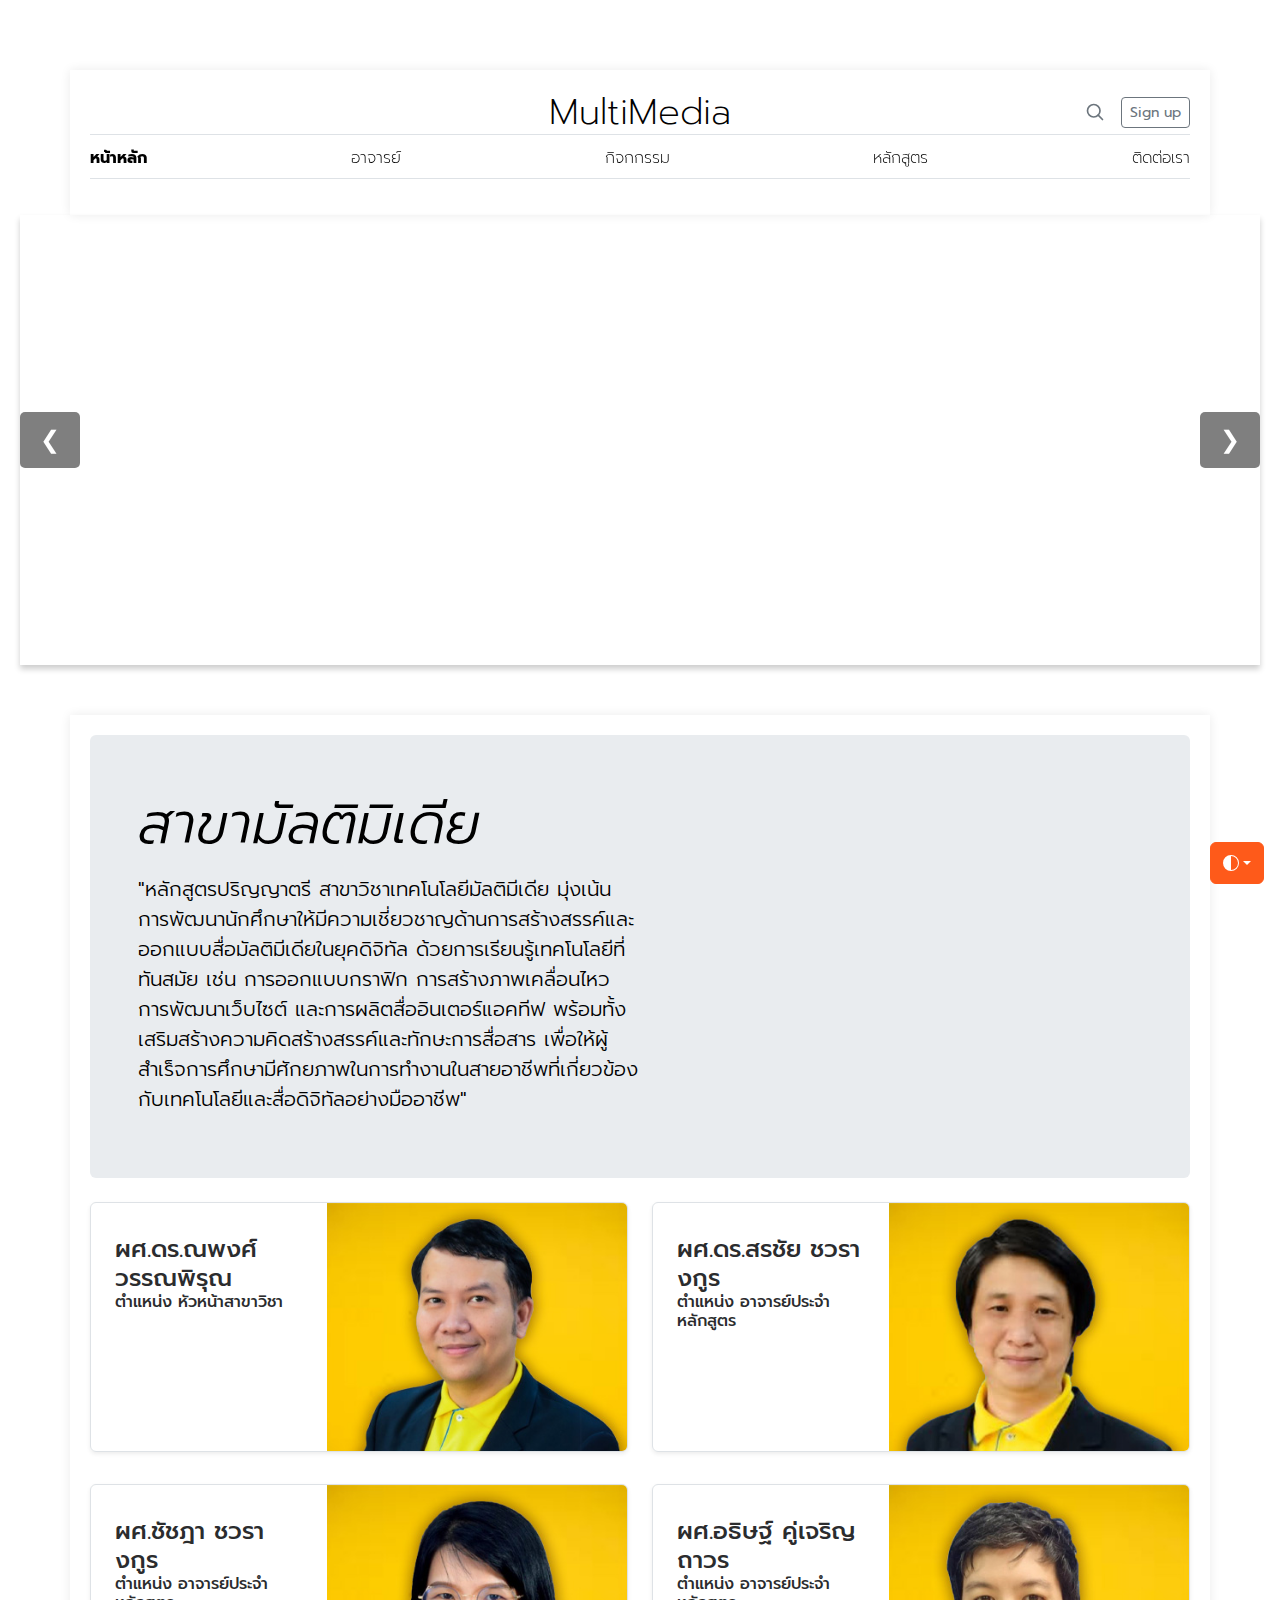
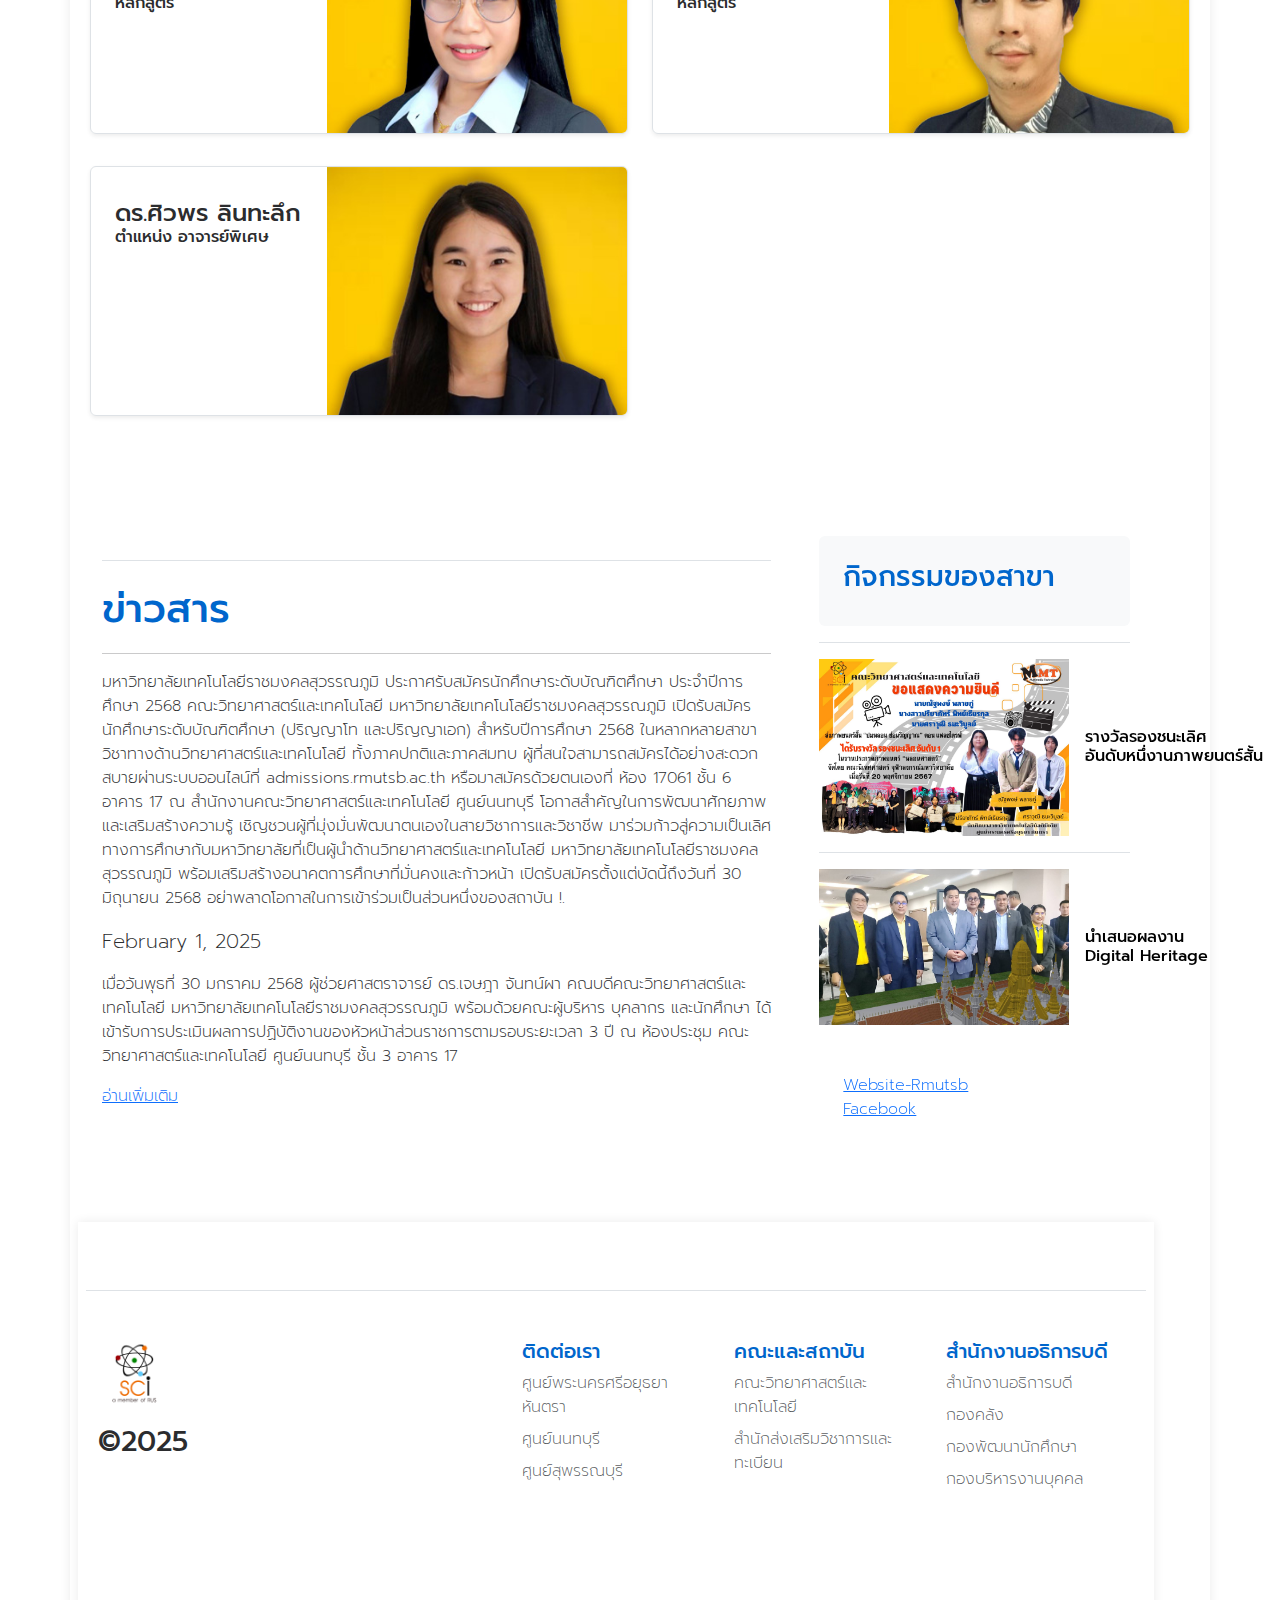
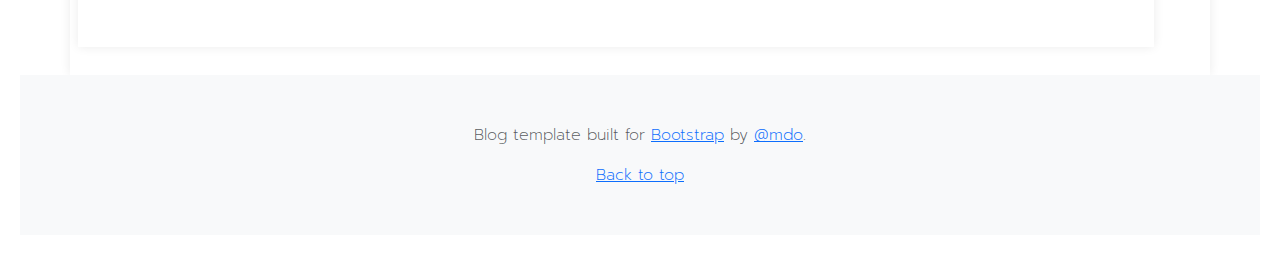
==== index.html @ c5282add "Add files via upload" ====
<!doctype html>
<html lang="en" data-bs-theme="auto">

<head>
  <script src="../assets/js/color-modes.js"></script>

  <meta charset="utf-8">
  <meta name="viewport" content="width=device-width, initial-scale=1">
  <meta name="description" content="">
  <meta name="author" content="Mark Otto, Jacob Thornton, and Bootstrap contributors">
  <meta name="generator" content="Hugo 0.122.0">
  <title>MMT</title>


  <link rel="canonical" href="https://getbootstrap.com/docs/5.3/examples/blog/">
  <link href="https://cdn.jsdelivr.net/npm/bootstrap@5.3.3/dist/css/bootstrap.min.css" rel="stylesheet">
  <script src="https://cdn.jsdelivr.net/npm/bootstrap@5.3.3/dist/js/bootstrap.bundle.min.js"></script>


  <meta charset="UTF-8">
  <meta name="viewport" content="width=device-width, initial-scale=1.0">
  <title>แบนเนอร์เลื่อนและปรับขนาด</title>
  <link rel="stylesheet" href="styles.css">

  <!-- Custom styles for this template -->
  <link rel="preconnect" href="https://fonts.googleapis.com">
  <link rel="preconnect" href="https://fonts.gstatic.com" crossorigin>
  <link href="https://fonts.googleapis.com/css2?family=Itim&family=Mitr:wght@200;300;400;500;600;700&display=swap"
    rel="stylesheet">

  <style>
    body {
      font-family:Prompt , sans-serif;
      font-optical-sizing: auto;
      font-weight: 200;
      font-style: normal;
      color: #2b2c2e;
    }

    .container {

      width: 100%;
      margin: auto;
      background: rgb(255, 255, 255);
      padding: 20px;
      box-shadow: 0 0 10px rgba(0, 0, 0, 0.082);
      margin-top: 50px;
    }

    .dropdown-item-danger {
      color: var(--bs-red);
    }

    .dropdown-item-danger:hover,
    .dropdown-item-danger:focus {
      color: #fff;
      background-color: var(--bs-red);
    }

    .dropdown-item-danger.active {
      background-color: var(--bs-red);
    }

    .btn-hover-light {
      color: var(--bs-body-color);
      background-color: var(--bs-body-bg);
    }

    .btn-hover-light:hover,
    .btn-hover-light:focus {
      color: var(--bs-link-hover-color);
      background-color: var(--bs-tertiary-bg);
    }

    .cal-month,
    .cal-days,
    .cal-weekdays {
      display: grid;
      grid-template-columns: repeat(7, 1fr);
      align-items: center;
    }

    .cal-month-name {
      grid-column-start: 2;
      grid-column-end: 7;
      text-align: center;
    }

    .cal-weekday,
    .cal-btn {
      display: flex;
      flex-shrink: 0;
      align-items: center;
      justify-content: center;
      height: 3rem;
      padding: 0;
    }

    .cal-btn:not([disabled]) {
      font-weight: 500;
      color: var(--bs-emphasis-color);
    }

    .cal-btn:hover,
    .cal-btn:focus {
      background-color: var(--bs-secondary-bg);
    }

    .cal-btn[disabled] {
      border: 0;
      opacity: .5;
    }

    .w-220px {
      width: 220px;
    }

    .w-280px {
      width: 280px;
    }

    .w-340px {
      width: 340px;
    }

    .opacity-10 {
      opacity: .1;
    }


    .bd-placeholder-img {
      font-size: 1.125rem;
      text-anchor: middle;
      -webkit-user-select: none;
      -moz-user-select: none;
      user-select: none;
    }

    @media (min-width: 768px) {
      .bd-placeholder-img-lg {
        font-size: 3.5rem;
      }
    }

    .b-example-divider {
      width: 100%;
      height: 3rem;
      background-color: rgba(0, 0, 0, .1);
      border: solid rgba(0, 0, 0, .15);
      border-width: 1px 0;
      box-shadow: inset 0 .5em 1.5em rgba(0, 0, 0, .1), inset 0 .125em .5em rgba(0, 0, 0, .15);
    }

    .b-example-vr {
      flex-shrink: 0;
      width: 1.5rem;
      height: 100vh;
    }

    .bi {
      vertical-align: -.125em;
      fill: currentColor;
    }

    .nav-scroller {
      position: relative;
      z-index: 2;
      height: 2.75rem;
      overflow-y: hidden;
    }

    .nav-scroller .nav {
      display: flex;
      flex-wrap: nowrap;
      padding-bottom: 1rem;
      margin-top: -1px;
      overflow-x: auto;
      text-align: center;
      white-space: nowrap;
      -webkit-overflow-scrolling: touch;
    }

    .btn-bd-primary {
      --bd-violet-bg: #fe5a1a;
      --bd-violet-rgb: 112.520718, 44.062154, 249.437846;

      --bs-btn-font-weight: 600;
      --bs-btn-color: var(--bs-white);
      --bs-btn-bg: var(--bd-violet-bg);
      --bs-btn-border-color: var(--bd-violet-bg);
      --bs-btn-hover-color: var(--bs-white);
      --bs-btn-hover-bg: #a52f00;
      --bs-btn-hover-border-color: #ffffff;
      --bs-btn-focus-shadow-rgb: var(--bd-violet-rgb);
      --bs-btn-active-color: var(--bs-btn-hover-color);
      --bs-btn-active-bg: #aa3600;
      --bs-btn-active-border-color: #521e09;
    }

    .bd-mode-toggle {
      z-index: 1500;
    }

    .bd-mode-toggle .dropdown-menu .active .bi {
      display: block !important;
    }

    body {
      margin: 0;
      font-family: 'Sarabun', sans-serif;
      overflow-x: hidden;
    }

    /* Slider container */
    .slider-container {
      position: relative;
      width: 100%;
      height: 50vh;
      /* เปลี่ยนให้แบนเนอร์สูงแค่ 50% ของความสูงหน้าจอ */
      overflow: hidden;
      box-shadow: 0 4px 6px rgba(0, 0, 0, 0.2);
      z-index: 1;
      /* กำหนดให้แบนเนอร์อยู่เบื้องหลังปุ่มเมนู */
    }

    .slider {
      display: flex;
      transition: transform 2s ease-in-out;
      width: 100%;
    }

    .slide {
      min-width: 100%;
      /* ทำให้แต่ละสไลด์เต็มหน้าจอ */
      height: 50vh;
      /* ทำให้ภาพในแบนเนอร์มีความสูง 50% ของความสูงหน้าจอ */
      background-size: cover;
      background-position: center;
    }

    /* ตัวอย่างสไลด์ */
    .slide:nth-child(1) {
      background-image: url('https://img2.imgbiz.com/imgbiz/ada.jpg');
    }

    .slide:nth-child(2) {
      background-image: url('https://img2.imgbiz.com/imgbiz/Untitled-39c28d2140e0380e5.png');
    }

    .slide:nth-child(3) {
      background-image: url('https://img2.imgbiz.com/imgbiz/9162bd4aa751662479bc27349dff2d3c.jpg');
    }

    /* ปุ่มเลื่อน */
    .buttons {
      position: absolute;
      top: 50%;
      width: 100%;
      display: flex;
      justify-content: space-between;
      transform: translateY(-50%);
      z-index: 10;
    }

    .button {
      background-color: rgba(0, 0, 0, 0.5);
      color: white;
      border: none;
      padding: 10px 20px;
      cursor: pointer;
      font-size: 1.5rem;
      border-radius: 5px;
      transition: background-color 0.3s;
    }

    .button:hover {
      background-color: rgba(0, 0, 0, 0.8);
    }

    /* จุดสำหรับเลือกสไลด์ */
    .dots {
      position: absolute;
      bottom: 10px;
      width: 100%;
      display: flex;
      justify-content: center;
      gap: 10px;
    }

    .dot {
      width: 12px;
      height: 12px;
      background-color: rgba(255, 255, 255, 0.5);
      border-radius: 50%;
      cursor: pointer;
      transition: background-color 0.3s;
    }

    .dot.active {
      background-color: #ffcc00;
    }
  </style>


  <div class="container">
    <header class="border-bottom lh-1 py-1">
      <div class="row flex-nowrap justify-content-between align-items-center">
        <div class="col-4 pt-1">
          <a class="link-secondary" href="#"></a>
        </div>
        <div class="col-4 text-center">
          <a class="blog-header-logo text-body-emphasis text-decoration-none" href="#">MultiMedia</a>
        </div>
        <div class="col-4 d-flex justify-content-end align-items-center">
          <a class="link-secondary" href="#" aria-label="Search">
            <svg xmlns="http://www.w3.org/2000/svg" width="20" height="20" fill="none" stroke="currentColor"
              stroke-linecap="round" stroke-linejoin="round" stroke-width="2" class="mx-3" role="img"
              viewBox="0 0 24 24">
              <title>Search</title>
              <circle cx="10.5" cy="10.5" r="7.5" />
              <path d="M21 21l-5.2-5.2" />
            </svg>
          </a>
          <a class="btn btn-sm btn-outline-secondary" href="Sign-in.html">Sign up</a>
        </div>
      </div>
    </header>

    <div class="nav-scroller py-1 mb-3 border-bottom">
      <nav class="nav nav-underline justify-content-between">
        <a class="nav-item nav-link link-body-emphasis active" href="index.html">หน้าหลัก</a>
        <a class="nav-item nav-link link-body-emphasis" href="teacher1.html">อาจารย์</a>
        <a class="nav-item nav-link link-body-emphasis" href="activity.html">กิจกกรรม</a>
        <a class="nav-item nav-link link-body-emphasis" href="blog.html">หลักสูตร</a>
        <a class="nav-item nav-link link-body-emphasis" href="cover.html">ติดต่อเรา</a>
      </nav>
    </div>
  </div>



  <!-- Custom styles for this template -->
  <link href="blog.css" rel="stylesheet">
</head>

<body>

  <div class="slider-container">
    <div class="slider" id="slider">
      <div class="slide"></div>
      <div class="slide"></div>
      <div class="slide"></div>
    </div>

    <!-- ปุ่มเลื่อน -->
    <div class="buttons">
      <button class="button" id="prev">❮</button>
      <button class="button" id="next">❯</button>
    </div>

    <!-- จุดสำหรับเลือกสไลด์ -->
    <div class="dots" id="dots">
      <div class="dot" data-slide="0"></div>
      <div class="dot" data-slide="1"></div>
      <div class="dot" data-slide="2"></div>
    </div>
  </div>

  <script>
    const slider = document.getElementById('slider');
    const dots = document.querySelectorAll('.dot');
    const prev = document.getElementById('prev');
    const next = document.getElementById('next');

    let currentSlide = 0;

    // Function to update the slider position
    function updateSlider() {
      slider.style.transform = `translateX(-${currentSlide * 100}%)`;
      dots.forEach((dot, index) => {
        dot.classList.toggle('active', index === currentSlide);
      });
    }

    // Navigate to the previous slide
    prev.addEventListener('click', () => {
      currentSlide = (currentSlide - 1 + dots.length) % dots.length;
      updateSlider();
    });

    // Navigate to the next slide
    next.addEventListener('click', () => {
      currentSlide = (currentSlide + 1) % dots.length;
      updateSlider();
    });

    // Navigate to a specific slide when clicking on a dot
    dots.forEach(dot => {
      dot.addEventListener('click', () => {
        currentSlide = parseInt(dot.dataset.slide);
        updateSlider();
      });
    });

    // Auto-slide every 5 seconds
    setInterval(() => {
      currentSlide = (currentSlide + 1) % dots.length;
      updateSlider();
    }, 5000);
  </script>

  <svg xmlns="http://www.w3.org/2000/svg" class="d-none">
    <symbol id="check2" viewBox="0 0 16 16">
      <path
        d="M13.854 3.646a.5.5 0 0 1 0 .708l-7 7a.5.5 0 0 1-.708 0l-3.5-3.5a.5.5 0 1 1 .708-.708L6.5 10.293l6.646-6.647a.5.5 0 0 1 .708 0z" />
    </symbol>
    <symbol id="circle-half" viewBox="0 0 16 16">
      <path d="M8 15A7 7 0 1 0 8 1v14zm0 1A8 8 0 1 1 8 0a8 8 0 0 1 0 16z" />
    </symbol>
    <symbol id="moon-stars-fill" viewBox="0 0 16 16">
      <path
        d="M6 .278a.768.768 0 0 1 .08.858 7.208 7.208 0 0 0-.878 3.46c0 4.021 3.278 7.277 7.318 7.277.527 0 1.04-.055 1.533-.16a.787.787 0 0 1 .81.316.733.733 0 0 1-.031.893A8.349 8.349 0 0 1 8.344 16C3.734 16 0 12.286 0 7.71 0 4.266 2.114 1.312 5.124.06A.752.752 0 0 1 6 .278z" />
      <path
        d="M10.794 3.148a.217.217 0 0 1 .412 0l.387 1.162c.173.518.579.924 1.097 1.097l1.162.387a.217.217 0 0 1 0 .412l-1.162.387a1.734 1.734 0 0 0-1.097 1.097l-.387 1.162a.217.217 0 0 1-.412 0l-.387-1.162A1.734 1.734 0 0 0 9.31 6.593l-1.162-.387a.217.217 0 0 1 0-.412l1.162-.387a1.734 1.734 0 0 0 1.097-1.097l.387-1.162zM13.863.099a.145.145 0 0 1 .274 0l.258.774c.115.346.386.617.732.732l.774.258a.145.145 0 0 1 0 .274l-.774.258a1.156 1.156 0 0 0-.732.732l-.258.774a.145.145 0 0 1-.274 0l-.258-.774a1.156 1.156 0 0 0-.732-.732l-.774-.258a.145.145 0 0 1 0-.274l.774-.258c.346-.115.617-.386.732-.732L13.863.1z" />
    </symbol>
    <symbol id="sun-fill" viewBox="0 0 16 16">
      <path
        d="M8 12a4 4 0 1 0 0-8 4 4 0 0 0 0 8zM8 0a.5.5 0 0 1 .5.5v2a.5.5 0 0 1-1 0v-2A.5.5 0 0 1 8 0zm0 13a.5.5 0 0 1 .5.5v2a.5.5 0 0 1-1 0v-2A.5.5 0 0 1 8 13zm8-5a.5.5 0 0 1-.5.5h-2a.5.5 0 0 1 0-1h2a.5.5 0 0 1 .5.5zM3 8a.5.5 0 0 1-.5.5h-2a.5.5 0 0 1 0-1h2A.5.5 0 0 1 3 8zm10.657-5.657a.5.5 0 0 1 0 .707l-1.414 1.415a.5.5 0 1 1-.707-.708l1.414-1.414a.5.5 0 0 1 .707 0zm-9.193 9.193a.5.5 0 0 1 0 .707L3.05 13.657a.5.5 0 0 1-.707-.707l1.414-1.414a.5.5 0 0 1 .707 0zm9.193 2.121a.5.5 0 0 1-.707 0l-1.414-1.414a.5.5 0 0 1 .707-.707l1.414 1.414a.5.5 0 0 1 0 .707zM4.464 4.465a.5.5 0 0 1-.707 0L2.343 3.05a.5.5 0 1 1 .707-.707l1.414 1.414a.5.5 0 0 1 0 .708z" />
    </symbol>
  </svg>

  <div class="dropdown position-fixed bottom-0 end-0 mb-3 me-3 bd-mode-toggle">
    <button class="btn btn-bd-primary py-2 dropdown-toggle d-flex align-items-center" id="bd-theme" type="button"
      aria-expanded="false" data-bs-toggle="dropdown" aria-label="Toggle theme (auto)">
      <svg class="bi my-1 theme-icon-active" width="1em" height="1em">
        <use href="#circle-half"></use>
      </svg>
      <span class="visually-hidden" id="bd-theme-text">Toggle theme</span>
    </button>
    <ul class="dropdown-menu dropdown-menu-end shadow" aria-labelledby="bd-theme-text">
      <li>
        <button type="button" class="dropdown-item d-flex align-items-center" data-bs-theme-value="light"
          aria-pressed="false">
          <svg class="bi me-2 opacity-50" width="1em" height="1em">
            <use href="#sun-fill"></use>
          </svg>
          Light
          <svg class="bi ms-auto d-none" width="1em" height="1em">
            <use href="#check2"></use>
          </svg>
        </button>
      </li>
      <li>
        <button type="button" class="dropdown-item d-flex align-items-center" data-bs-theme-value="dark"
          aria-pressed="false">
          <svg class="bi me-2 opacity-50" width="1em" height="1em">
            <use href="#moon-stars-fill"></use>
          </svg>
          Dark
          <svg class="bi ms-auto d-none" width="1em" height="1em">
            <use href="#check2"></use>
          </svg>
        </button>
      </li>
      <li>
        <button type="button" class="dropdown-item d-flex align-items-center active" data-bs-theme-value="auto"
          aria-pressed="true">
          <svg class="bi me-2 opacity-50" width="1em" height="1em">
            <use href="#circle-half"></use>
          </svg>
          Auto
          <svg class="bi ms-auto d-none" width="1em" height="1em">
            <use href="#check2"></use>
          </svg>
        </button>
      </li>
    </ul>
  </div>

  <svg xmlns="http://www.w3.org/2000/svg" class="d-none">
    <symbol id="aperture" fill="none" stroke="currentColor" stroke-linecap="round" stroke-linejoin="round"
      stroke-width="2" viewBox="0 0 24 24">
      <circle cx="12" cy="12" r="10" />
      <path d="M14.31 8l5.74 9.94M9.69 8h11.48M7.38 12l5.74-9.94M9.69 16L3.95 6.06M14.31 16H2.83m13.79-4l-5.74 9.94" />
    </symbol>
    <symbol id="cart" viewBox="0 0 16 16">
      <path
        d="M0 1.5A.5.5 0 0 1 .5 1H2a.5.5 0 0 1 .485.379L2.89 3H14.5a.5.5 0 0 1 .49.598l-1 5a.5.5 0 0 1-.465.401l-9.397.472L4.415 11H13a.5.5 0 0 1 0 1H4a.5.5 0 0 1-.491-.408L2.01 3.607 1.61 2H.5a.5.5 0 0 1-.5-.5zM3.102 4l.84 4.479 9.144-.459L13.89 4H3.102zM5 12a2 2 0 1 0 0 4 2 2 0 0 0 0-4zm7 0a2 2 0 1 0 0 4 2 2 0 0 0 0-4zm-7 1a1 1 0 1 1 0 2 1 1 0 0 1 0-2zm7 0a1 1 0 1 1 0 2 1 1 0 0 1 0-2z" />
    </symbol>
    <symbol id="chevron-right" viewBox="0 0 16 16">
      <path fill-rule="evenodd"
        d="M4.646 1.646a.5.5 0 0 1 .708 0l6 6a.5.5 0 0 1 0 .708l-6 6a.5.5 0 0 1-.708-.708L10.293 8 4.646 2.354a.5.5 0 0 1 0-.708z" />
    </symbol>
  </svg>

  <main class="container">
    <div class="p-4 p-md-5 mb-4 rounded text-body-emphasis bg-body-secondary">
      <div class="col-lg-6 px-0">
        <h1 class="display-4 fst-italic"></h1>
        <h1 class="display-4 fst-italic">สาขามัลติมิเดีย</h1>
        <p class="lead my-3">"หลักสูตรปริญญาตรี สาขาวิชาเทคโนโลยีมัลติมีเดีย
          มุ่งเน้นการพัฒนานักศึกษาให้มีความเชี่ยวชาญด้านการสร้างสรรค์และออกแบบสื่อมัลติมีเดียในยุคดิจิทัล
          ด้วยการเรียนรู้เทคโนโลยีที่ทันสมัย เช่น การออกแบบกราฟิก การสร้างภาพเคลื่อนไหว การพัฒนาเว็บไซต์
          และการผลิตสื่ออินเตอร์แอคทีฟ พร้อมทั้งเสริมสร้างความคิดสร้างสรรค์และทักษะการสื่อสาร
          เพื่อให้ผู้สำเร็จการศึกษามีศักยภาพในการทำงานในสายอาชีพที่เกี่ยวข้องกับเทคโนโลยีและสื่อดิจิทัลอย่างมืออาชีพ"
        </p>
        <p class="lead mb-0"><a href="#" class="text-body-emphasis fw-bold"></a></p>
      </div>
    </div>

    <div class="row mb-2">
      <div class="col-md-6">
        <div class="row g-0 border rounded overflow-hidden flex-md-row mb-4 shadow-sm h-md-250 position-relative">
          <div class="col p-4 d-flex flex-column position-static">
            <strong class="d-inline-block mb-2 text-primary-emphasis"></strong>
            <h4 class="mb-0">ผศ.ดร.ณพงศ์ วรรณพิรุณ</h4>
            <h6 class="mb-0">ตำแหน่ง หัวหน้าสาขาวิชา</h6>
            <div class="mb-1 text-body-secondary"></div>
            <p class="card-text mb-auto"></p>
            </a>
          </div>
          <div class="col-auto d-none d-lg-block">
            <img src="image/napong.jpg" width="300" height="300" width="100%" height="100%" fill="#55595c" /><text
              x="50%" y="50%" fill="#eceeef" dy=".3em">
          </div>
        </div>
      </div>
      <div class="col-md-6">
        <div class="row g-0 border rounded overflow-hidden flex-md-row mb-4 shadow-sm h-md-250 position-relative">
          <div class="col p-4 d-flex flex-column position-static">
            <strong class="d-inline-block mb-2 text-primary-emphasis"></strong>
            <h4 class="mb-0">ผศ.ดร.สรชัย ชวรางกูร</h4>
            <h6 class="mb-0">ตำแหน่ง อาจารย์ประจำหลักสูตร</h6>
            <div class="mb-1 text-body-secondary"></div>
            <p class="mb-auto"></p>

            </a>
          </div>
          <div class="col-auto d-none d-lg-block">
            <img src="image/sorachai.jpg" width="300" height="300" width="100%" height="100%" fill="#55595c" /><text
              x="50%" y="50%" fill="#eceeef" dy=".3em">
          </div>
        </div>
      </div>
    </div>
    <div class="row mb-2">
      <div class="col-md-6">
        <div class="row g-0 border rounded overflow-hidden flex-md-row mb-4 shadow-sm h-md-250 position-relative">
          <div class="col p-4 d-flex flex-column position-static">
            <strong class="d-inline-block mb-2 text-primary-emphasis"></strong>
            <h4 class="mb-0">ผศ.ชัชฎา ชวรางกูร</h4>
            <h6 class="mb-0">ตำแหน่ง อาจารย์ประจำหลักสูตร</h6>
            <div class="mb-1 text-body-secondary"></div>
            <p class="card-text mb-auto"></p>

            </a>
          </div>
          <div class="col-auto d-none d-lg-block">
            <img src="image/chatchada.jpg" width="300" height="300" width="100%" height="100%" fill="#55595c" /><text
              x="50%" y="50%" fill="#eceeef" dy=".3em">
          </div>
        </div>
      </div>
      <div class="col-md-6">
        <div class="row g-0 border rounded overflow-hidden flex-md-row mb-4 shadow-sm h-md-250 position-relative">
          <div class="col p-4 d-flex flex-column position-static">
            <strong class="d-inline-block mb-2 text-primary-emphasis"></strong>
            <h4 class="mb-0">ผศ.อธิษฐ์ คู่เจริญถาวร</h4>
            <h6 class="mb-0">ตำแหน่ง อาจารย์ประจำหลักสูตร</h6>
            <div class="mb-1 text-body-secondary"></div>
            <p class="mb-auto"></p>

            </a>
          </div>
          <div class="col-auto d-none d-lg-block">
            <img src="image/athit.jpg" width="300" height="300" width="100%" height="100%" fill="#55595c" /><text
              x="50%" y="50%" fill="#eceeef" dy=".3em">
          </div>
        </div>
      </div>
    </div>
    <div class="row mb-2">
      <div class="col-md-6">
        <div class="row g-0 border rounded overflow-hidden flex-md-row mb-4 shadow-sm h-md-250 position-relative">
          <div class="col p-4 d-flex flex-column position-static">
            <strong class="d-inline-block mb-2 text-primary-emphasis"></strong>
            <h4 class="mb-0">ดร.ศิวพร ลินทะลึก</h4>
            <h6 class="mb-0">ตำแหน่ง อาจารย์พิเศษ</h6>
            <div class="mb-1 text-body-secondary"></div>
            <p class="card-text mb-auto"></p>

            </a>
          </div>
          <div class="col-auto d-none d-lg-block">
            <img src="image/profile_siwaporn.jpg" width="300" height="300" width="100%" height="100%"
              fill="#55595c" /><text x="50%" y="50%" fill="#eceeef" dy=".3em">
          </div>
        </div>
      </div>
      <div class="row g-5">
        <div class="col-md-8">
          <h3 class="pb-4 mb-4 fst-italic border-bottom">

          </h3>

          <article class="blog-post">
            <h1><span style="color: #0066CC	;">ข่าวสาร</span></h1>
            <p class="blog-post-meta"><a href="#"></a></p>

            <p></p>
            <hr>
            <p>มหาวิทยาลัยเทคโนโลยีราชมงคลสุวรรณภูมิ
              ประกาศรับสมัครนักศึกษาระดับบัณฑิตศึกษา ประจำปีการศึกษา 2568
              คณะวิทยาศาสตร์และเทคโนโลยี
              มหาวิทยาลัยเทคโนโลยีราชมงคลสุวรรณภูมิ เปิดรับสมัครนักศึกษาระดับบัณฑิตศึกษา (ปริญญาโท และปริญญาเอก)
              สำหรับปีการศึกษา 2568 ในหลากหลายสาขาวิชาทางด้านวิทยาศาสตร์และเทคโนโลยี ทั้งภาคปกติและภาคสมทบ
              ผู้ที่สนใจสามารถสมัครได้อย่างสะดวกสบายผ่านระบบออนไลน์ที่ admissions.rmutsb.ac.th หรือมาสมัครด้วยตนเองที่
              ห้อง 17061 ชั้น 6 อาคาร 17 ณ สำนักงานคณะวิทยาศาสตร์และเทคโนโลยี ศูนย์นนทบุรี
              โอกาสสำคัญในการพัฒนาศักยภาพและเสริมสร้างความรู้
              เชิญชวนผู้ที่มุ่งมั่นพัฒนาตนเองในสายวิชาการและวิชาชีพ
              มาร่วมก้าวสู่ความเป็นเลิศทางการศึกษากับมหาวิทยาลัยที่เป็นผู้นำด้านวิทยาศาสตร์และเทคโนโลยี
              มหาวิทยาลัยเทคโนโลยีราชมงคลสุวรรณภูมิ พร้อมเสริมสร้างอนาคตการศึกษาที่มั่นคงและก้าวหน้า
              เปิดรับสมัครตั้งแต่บัดนี้ถึงวันที่ 30 มิถุนายน 2568
              อย่าพลาดโอกาสในการเข้าร่วมเป็นส่วนหนึ่งของสถาบัน !.</p>

            <h2></h2>
            <p></p>
            <blockquote class="blockquote">
              <p> February 1, 2025</p>
            </blockquote>
            <p></p>
            <h3></h3>
            <p></p>
            <ul>

            </ul>
            <p>เมื่อวันพุธที่ 30 มกราคม 2568 ผู้ช่วยศาสตราจารย์ ดร.เจษฎา จันทน์ผา คณบดีคณะวิทยาศาสตร์และเทคโนโลยี
              มหาวิทยาลัยเทคโนโลยีราชมงคลสุวรรณภูมิ พร้อมด้วยคณะผู้บริหาร บุคลากร และนักศึกษา
              ได้เข้ารับการประเมินผลการปฏิบัติงานของหัวหน้าส่วนราชการตามรอบระยะเวลา 3 ปี ณ ห้องประชุม
              คณะวิทยาศาสตร์และเทคโนโลยี ศูนย์นนทบุรี ชั้น 3 อาคาร 17</p>
            <p class="blog-post-meta"><a
                href="https://sci.rmutsb.ac.th/2025/02/01/%e0%b8%84%e0%b8%93%e0%b8%b0%e0%b8%a7%e0%b8%b4%e0%b8%97%e0%b8%a2%e0%b8%b2%e0%b8%a8%e0%b8%b2%e0%b8%aa%e0%b8%95%e0%b8%a3%e0%b9%8c%e0%b9%81%e0%b8%a5%e0%b8%b0%e0%b9%80%e0%b8%97%e0%b8%84%e0%b9%82-32/">อ่านเพิ่มเติม</a>
            </p>
            <ol>
            </ol>
            <p></p>
            <dl>
              <dt></dt>
              <dd></dd>
              <dt></dt>
              <dd></dd>
              <dt></dt>
              <dd></dd>
            </dl>
            <h2></h2>
            <p></a></p>


          </article>
        </div>

        <div class="col-md-4">
          <div class="position-sticky" style="top: 2rem;">
            <div class="p-4 mb-3 bg-body-tertiary rounded">
              <h3><span style="color: #0066CC	;">กิจกรรมของสาขา</span></h3>
              <p class="mb-0">
            </div>

            <div>
              <h4 class="fst-italic"></h4>
              <ul class="list-unstyled">
                <li>
                  <a class="d-flex flex-column flex-lg-row gap-3 align-items-start align-items-lg-center py-3 link-body-emphasis text-decoration-none border-top"
                    href="https://www.facebook.com/share/p/18kTnhtqGg/"">
                <img src=" image/รับรางวัลหนังสั้น.jpg"
                    class="bd-placeholder-img bd-placeholder-img-lg featurette-image img-fluid mx-auto" width="250"
                    height="250" role="img">
                    <div class="col-lg-8">
                      <h6 class="mb-0">รางวัลรองชนะเลิศ</h6>
                      <h6 class="mb-0">อันดับหนึ่งานภาพยนตร์สั้น</h6>
                    </div>
                  </a>
                </li>
                <li>
                  <a class="d-flex flex-column flex-lg-row gap-3 align-items-start align-items-lg-center py-3 link-body-emphasis text-decoration-none border-top"
                    href="https://web.facebook.com/MMT.RUS/posts/pfbid02dBe8zf5xUT8aZjs959nPNdr99ZNjfSneLhAD6BUMKjZJaa7GYbxbNzgcaxEvK3nWl?rdid=nOmQVysz0GuMKna9#">
                    <img src="image/Digital Heritage.jpg"
                      class="bd-placeholder-img bd-placeholder-img-lg featurette-image img-fluid mx-auto" width="250"
                      height="250" role="img">
                    <div class="col-lg-8">
                      <h6 class="mb-0">นำเสนอผลงาน</h6>
                      <h6 class="mb-0">Digital Heritage</h6>
                    </div>
                  </a>
                </li>
                <li>

                  <div class="p-4">
                    <h4><span style="color: #0066CC	;"></span></h4>
                    <ol class="list-unstyled">
                      <li><a href="https://www.rmutsb.ac.th/home">Website-Rmutsb</a></li>
                      <li><a href="https://web.facebook.com/RUS.Suvarnabhumi/?ref=embed_page">Facebook</a></li>
                    </ol>
                  </div>
            </div>
          </div>
        </div>

        <div class="container">
          <footer class="row row-cols-1 row-cols-sm-2 row-cols-md-5 py-5 my-5 border-top">
            <div class="col mb-3">
              <a href="/" class="d-flex align-items-center mb-3 link-body-emphasis text-decoration-none">
                <img src="image/SCI.png" x="10" y="10" width="70" height="70" />
              </a>
              <h3>&copy;2025</h3>
              <p class="text-body-secondary"></p>
            </div>

            <div class="col mb-3">

            </div>

            <div class="col mb-3">
              <h5><span style="color: #0066CC	;">ติดต่อเรา</span></h5>
              <ul class="nav flex-column">
                <li class="nav-item mb-2"><a href="https://sci.rmutsb.ac.th/contact-us-2/"
                    class="nav-link p-0 text-body-secondary">ศูนย์พระนครศรีอยุธยา หันตรา</a></li>
                <li class="nav-item mb-2"><a href="https://sci.rmutsb.ac.th/contact-us-2/"
                    class="nav-link p-0 text-body-secondary">ศูนย์นนทบุรี</a></li>
                <li class="nav-item mb-2"><a href="https://sci.rmutsb.ac.th/contact-us-2/"
                    class="nav-link p-0 text-body-secondary">ศูนย์สุพรรณบุรี</a></li>
                <li class="nav-item mb-2"><a href="#" class="nav-link p-0 text-body-secondary"></a></li>
                <li class="nav-item mb-2"><a href="#" class="nav-link p-0 text-body-secondary"></a></li>
              </ul>
            </div>

            <div class="col mb-3">
              <h5><span style="color: #0066CC	;">คณะและสถาบัน </span></h5>
              <ul class="nav flex-column">
                <li class="nav-item mb-2"><a href="https://sci.rmutsb.ac.th/"
                    class="nav-link p-0 text-body-secondary">คณะวิทยาศาสตร์เเละเทคโนโลยี</a></li>
                <li class="nav-item mb-2"><a href="https://register.rmutsb.ac.th/"
                    class="nav-link p-0 text-body-secondary">สำนักส่งเสริมวิชาการเเละทะเบียน</a></li>
                <li class="nav-item mb-2"><a href="#" class="nav-link p-0 text-body-secondary"></a></li>
                <li class="nav-item mb-2"><a href="#" class="nav-link p-0 text-body-secondary"></a></li>
                <li class="nav-item mb-2"><a href="#" class="nav-link p-0 text-body-secondary"></a></li>
                <li class="nav-item mb-2"><a href="#" class="nav-link p-0 text-body-secondary"></a></li>
              </ul>
            </div>

            <div class="col mb-3">
              <h5><span style="color: #0066CC	;">สำนักงานอธิการบดี</span></h5>
              <ul class="nav flex-column">
                <li class="nav-item mb-2"><a href="https://president.rmutsb.ac.th/"
                    class="nav-link p-0 text-body-secondary">สำนักงานอธิการบดี</a></li>
                <li class="nav-item mb-2"><a href="https://financial.rmutsb.ac.th/"
                    class="nav-link p-0 text-body-secondary">กองคลัง</a></li>
                <li class="nav-item mb-2"><a href="https://student.rmutsb.ac.th/"
                    class="nav-link p-0 text-body-secondary">กองพัฒนานักศึกษา</a></li>
                <li class="nav-item mb-2"><a href="https://personnel.rmutsb.ac.th/"
                    class="nav-link p-0 text-body-secondary">กองบริหารงานบุคคล</a></li>
                <li class="nav-item mb-2"><a href="#" class="nav-link p-0 text-body-secondary"></a></li>
              </ul>
            </div>
          </footer>
        </div>

  </main>

  <footer class="py-5 text-center text-body-secondary bg-body-tertiary">
    <p>Blog template built for <a href="https://getbootstrap.com/">Bootstrap</a> by <a
        href="https://twitter.com/mdo">@mdo</a>.</p>
    <p class="mb-0">
      <a href="#">Back to top</a>
    </p>
  </footer>
  <script src="../assets/dist/js/bootstrap.bundle.min.js"></script>

  <script>
    const dateInput = document.getElementById('date');
    dateInput.addEventListener('change', function () {
      console.log('Selected date:', dateInput.value);
    });
  </script>


  <script>
    // โหลด Navbar จากไฟล์ navbar.html
    fetch('navbar.html')
      .then(response => {
        if (!response.ok) throw new Error('Network response was not ok');
        return response.text();
      })
      .then(data => {
        document.getElementById('navbar-placeholder').innerHTML = data;

        // ตรวจสอบ URL ปัจจุบันและตั้ง active ให้ลิงก์ที่ตรงกัน
        const navLinks = document.querySelectorAll('.nav-link');
        const currentPath = window.location.pathname.split('/').pop();

        navLinks.forEach(link => {
          const linkPath = link.getAttribute('href');
          if (linkPath === currentPath) {
            link.classList.add('active'); // เพิ่ม class active ให้กับลิงก์ปัจจุบัน
          } else {
            link.classList.remove('active'); // ลบ class active ออกจากลิงก์อื่น
          }
        });
      })
      .catch(error => console.error('Error loading navbar:', error));


    let currentIndex = 0;
    const images = document.querySelectorAll('.banner img');
    const banner = document.querySelector('.banner');

    function slideBanner() {
      currentIndex++;
      if (currentIndex >= images.length) {
        currentIndex = 0;
      }
      banner.style.transform = `translateX(-${currentIndex * 100}%)`; // เลื่อนภาพไปทางซ้าย
    }

    setInterval(slideBanner, 10000); // เปลี่ยนภาพทุก 10 วินาที

  </script>


</body>

</html>
---- styles.css ----
@import url('https://fonts.googleapis.com/css2?family=Prompt:ital,wght@0,100;0,200;0,300;0,400;0,500;0,600;0,700;0,800;0,900;1,100;1,200;1,300;1,400;1,500;1,600;1,700;1,800;1,900&display=swap');
  body {
    font-family:Prompt , sans-serif;
    padding: 50px;
  }

  .banner {
    position: relative;
    background-color: #4CAF50;
    color: white;
    padding: 20px;
    width: 100%;
    max-width: 600px;
    border-radius: 8px;
    text-align: center;
    cursor: pointer;
    overflow: hidden;
    resize: both;
    overflow: auto;
    margin: 0 auto;
  }

  .banner p {
    font-size: 18px;
    word-wrap: break-word;
  }
---- blog.css ----
/* stylelint-disable @stylistic/selector-list-comma-newline-after */

.blog-header-logo {
  font-family:Prompt;
  font-size: 2.25rem;
}

.blog-header-logo:hover {
  text-decoration: none;
}

h1, h2, h3, h4, h5, h6 {
  font-family: Prompt , sans-serif;
}

.flex-auto {
  flex: 0 0 auto;
}

.h-250 { height: 250px; }
@media (min-width: 768px) {
  .h-md-250 { height: 250px; }
}

/* Pagination */
.blog-pagination {
  margin-bottom: 4rem;
}

/*
 * Blog posts
 */
.blog-post {
  margin-bottom: 4rem;
}
.blog-post-meta {
  margin-bottom: 1.25rem;
  color: #727272;
}
* {
  margin: 0;
  padding: 0;
  box-sizing: border-box;
}

body {
  font-family:Prompt , sans-serif;
  padding: 20px;
}

.accordion {
  width: 100%;
  max-width: 1200px;
  margin: 0 auto;
}

.accordion-item {
  margin-bottom: 10px;
}

.accordion-button {
  width: 100%;
  padding: 10px;
  text-align: left;
  background-color: #f1f1f1;
  border: 1px solid #ccc;
  cursor: pointer;
  font-size: 16px;
}

.accordion-button:hover {
  background-color: #ddd;
}

.accordion-content {
  padding: 10px;
  background-color: #f9f9f9;
  display: none;
  border-top: 1px solid #ccc;
}

.accordion-button.active + .accordion-content {
  display: block;
}
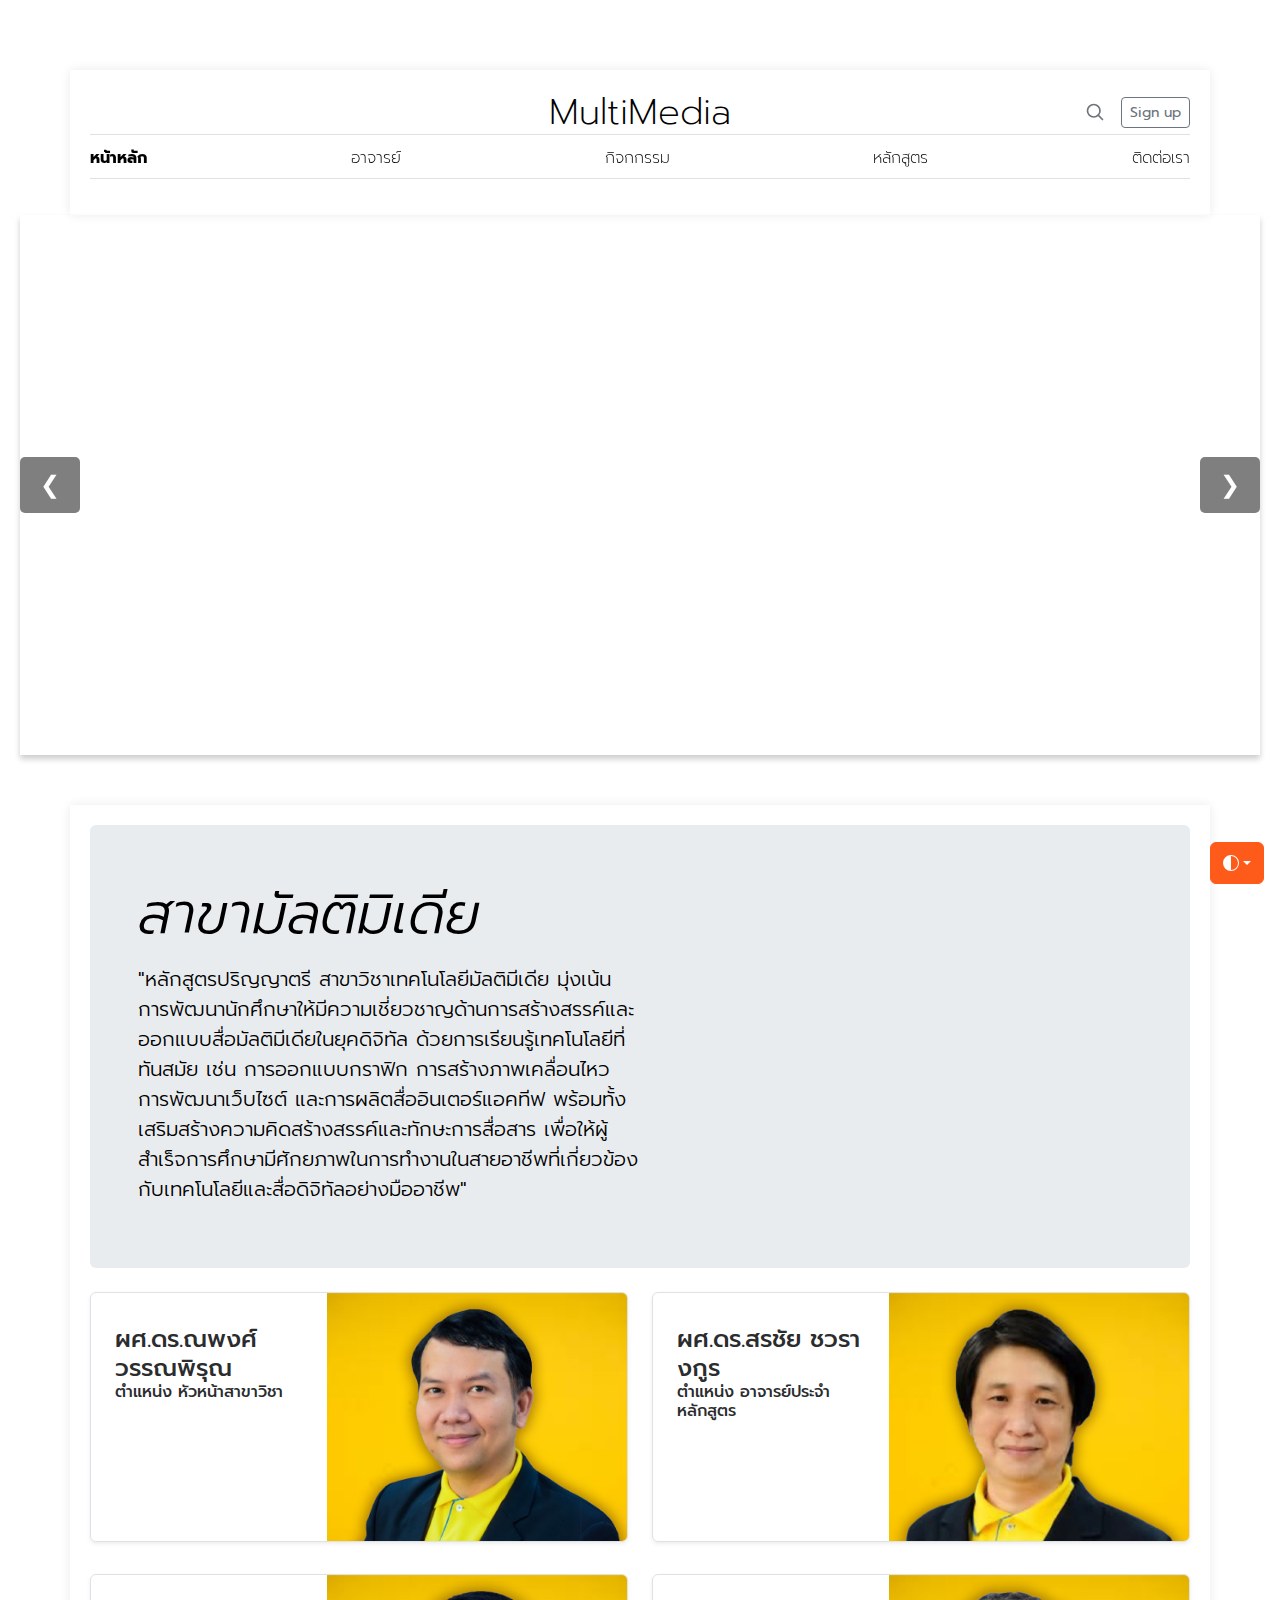
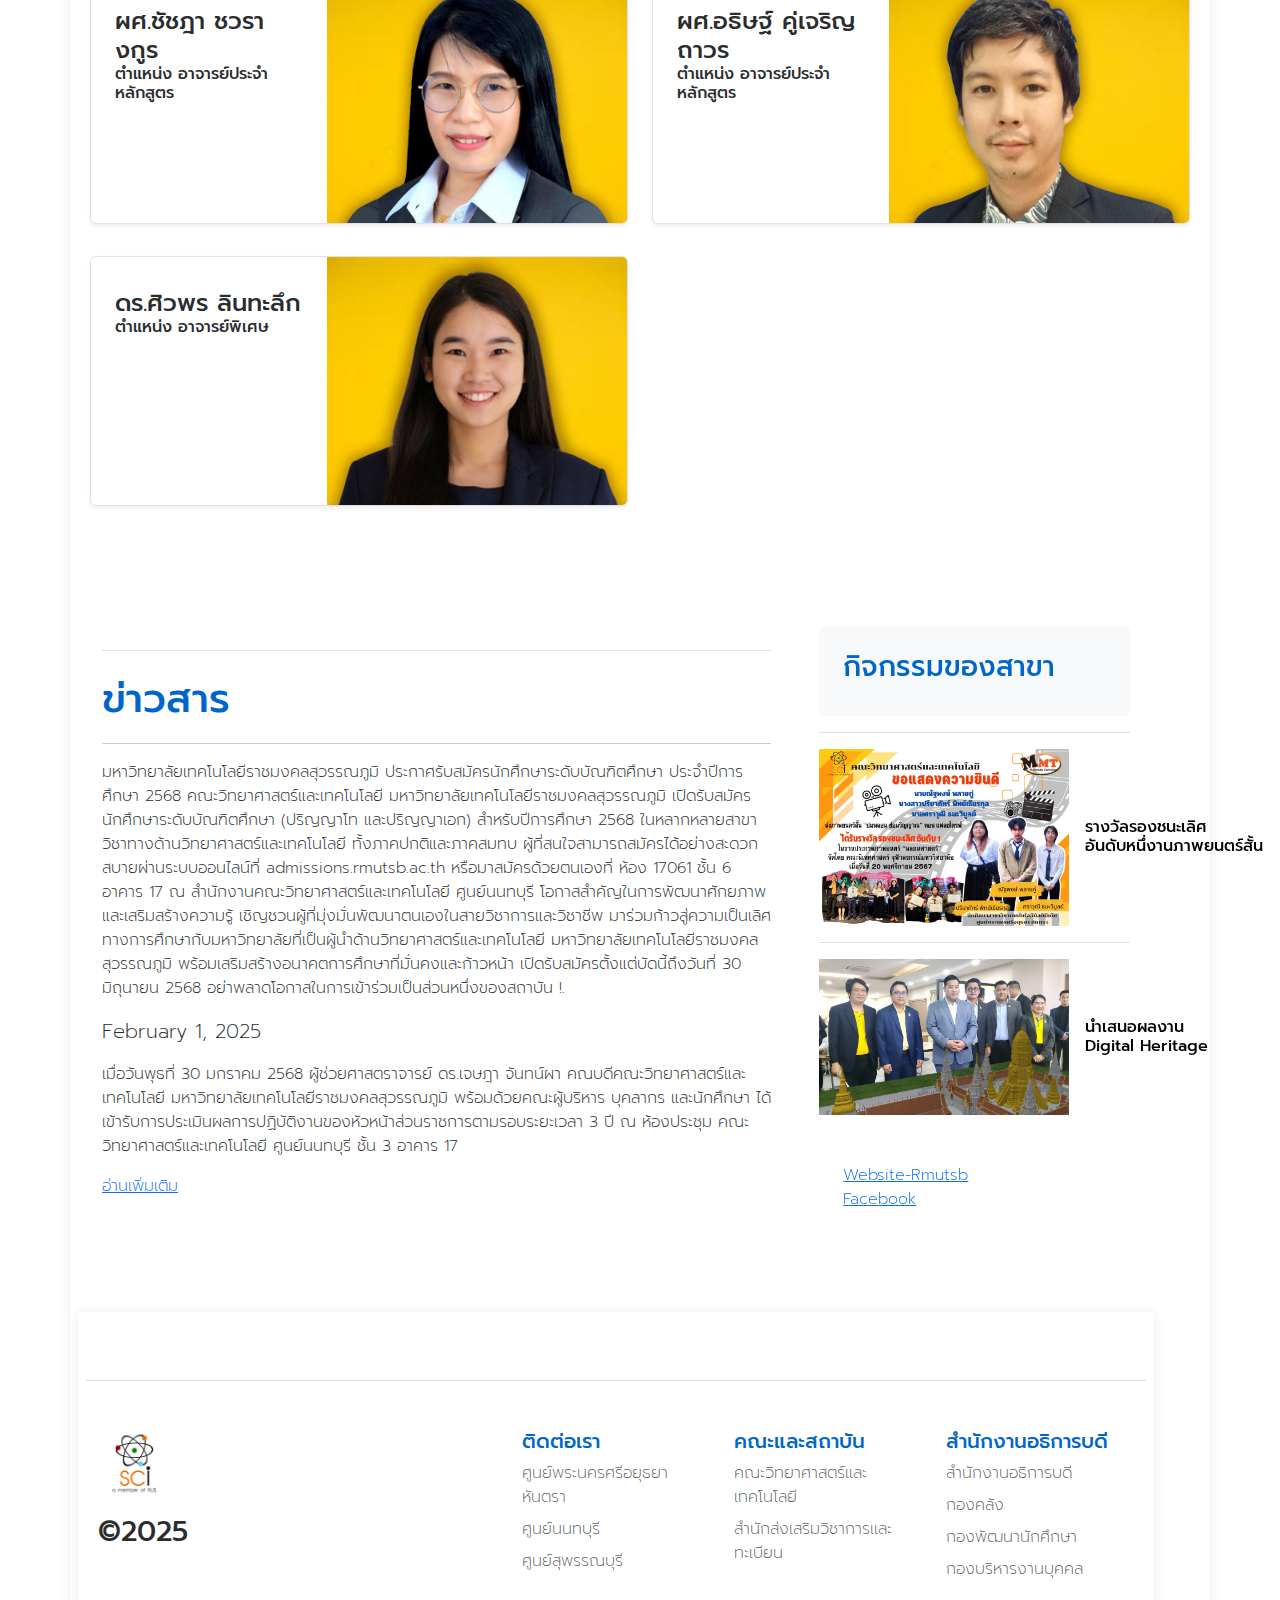
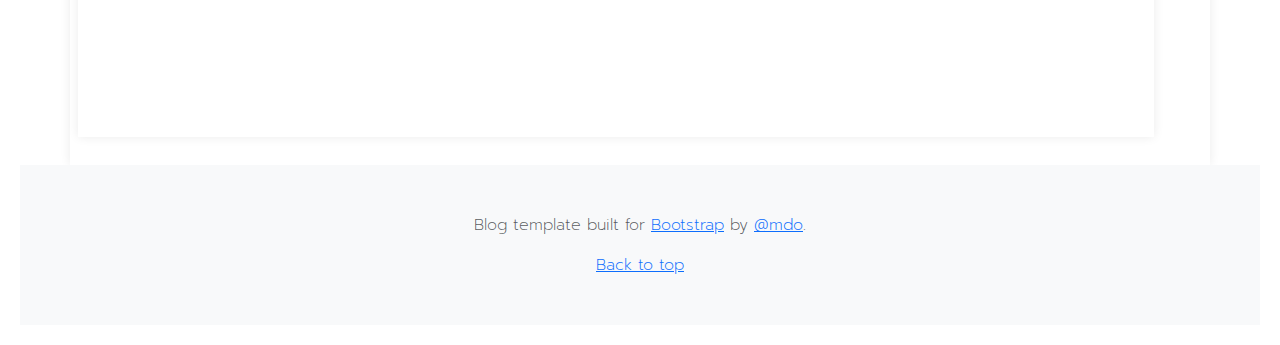
==== commit 93bab64e: "Add files via upload" ====
--- a/index.html
+++ b/index.html
@@ -215,7 +215,7 @@
     .slider-container {
       position: relative;
       width: 100%;
-      height: 50vh;
+      height: 60vh;
       /* เปลี่ยนให้แบนเนอร์สูงแค่ 50% ของความสูงหน้าจอ */
       overflow: hidden;
       box-shadow: 0 4px 6px rgba(0, 0, 0, 0.2);
@@ -232,7 +232,7 @@
     .slide {
       min-width: 100%;
       /* ทำให้แต่ละสไลด์เต็มหน้าจอ */
-      height: 50vh;
+      height: 60vh;
       /* ทำให้ภาพในแบนเนอร์มีความสูง 50% ของความสูงหน้าจอ */
       background-size: cover;
       background-position: center;
--- a/blog.css
+++ b/blog.css
@@ -1,4 +1,9 @@
 /* stylelint-disable @stylistic/selector-list-comma-newline-after */
+@import url('https://fonts.googleapis.com/css2?family=Prompt:ital,wght@0,100;0,200;0,300;0,400;0,500;0,600;0,700;0,800;0,900;1,100;1,200;1,300;1,400;1,500;1,600;1,700;1,800;1,900&display=swap');
+  body {
+    font-family:Prompt , sans-serif;
+    padding: 50px;
+  }
 
 .blog-header-logo {
   font-family:Prompt;
